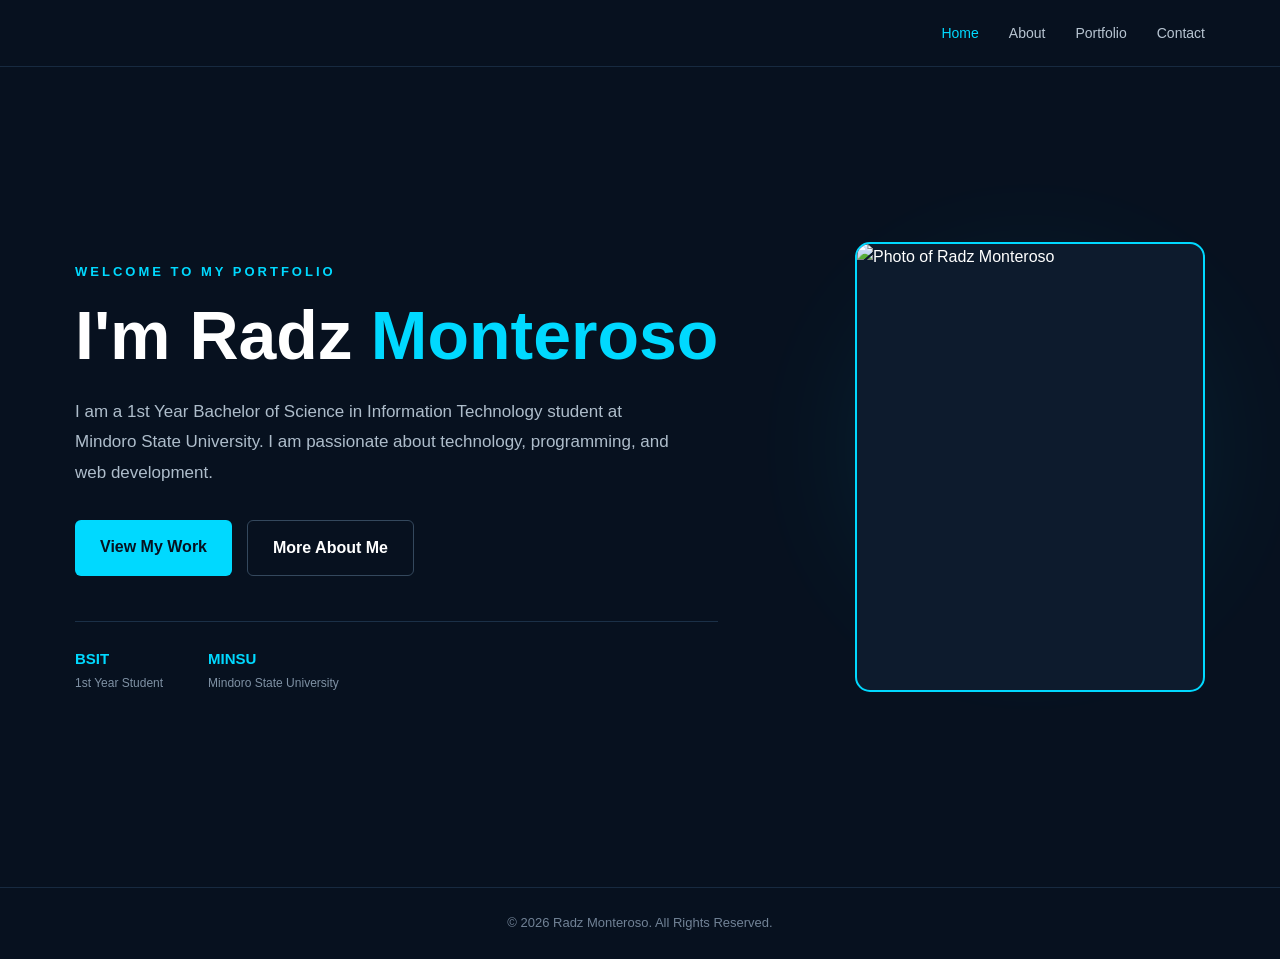
==== index.html @ 7279c30b "Add files via upload" ====
<!DOCTYPE html>
<html lang="en">

<head>
    <meta charset="UTF-8">
    <meta name="viewport" content="width=device-width, initial-scale=1.0">
    <title>Radz Monteroso | Portfolio</title>
    <link rel="stylesheet" href="style.css">
</head>

<body>

<header class="header">
    <nav class="navbar">

        <a href="index.html" class="logo">
            <span></span>
        </a>

        <div class="nav-links">
            <a href="index.html" class="active">Home</a>
            <a href="about.html">About</a>
            <a href="portfolio.html">Portfolio</a>
            <a href="contact.html">Contact</a>
        </div>

    </nav>
</header>


<main>

    <section class="hero">

        <div class="hero-content">

            <p class="eyebrow">
                WELCOME TO MY PORTFOLIO
            </p>

            <h1>
                I'm Radz
                <span>Monteroso</span>
            </h1>

            <p class="hero-description">
                I am a 1st Year Bachelor of Science in Information
                Technology student at Mindoro State University.
                I am passionate about technology, programming,
                and web development.
            </p>

            <div class="hero-buttons">

                <a href="portfolio.html" class="btn primary-btn">
                    View My Work
                </a>

                <a href="about.html" class="btn secondary-btn">
                    More About Me
                </a>

            </div>

            <div class="hero-details">

                <div>
                    <strong>BSIT</strong>
                    <span>1st Year Student</span>
                </div>

                <div>
                    <strong>MINSU</strong>
                    <span>Mindoro State University</span>
                </div>

            </div>

        </div>


        <div class="hero-photo">

            <div class="photo-glow"></div>

            <div class="photo-frame">
                <img src="images/1000003085/images/profile.jpg" 
                  alt="Photo of Radz Monteroso">
                  
                     
            </div>

          

                
            

        </div>

    </section>

</main>


<footer>
    <p>&copy; 2026 Radz Monteroso. All Rights Reserved.</p>
</footer>

</body>

</html>
---- style.css ----
* {
    margin: 0;
    padding: 0;
    box-sizing: border-box;
}

html {
    scroll-behavior: smooth;
}

body {
    font-family: Arial, Helvetica, sans-serif;
    background: #07111f;
    color: #ffffff;
    line-height: 1.6;
}

a {
    text-decoration: none;
}

.header {
    width: 100%;
    background: #07111f;
    border-bottom: 1px solid #172a40;
}

.navbar {
    max-width: 1200px;
    margin: auto;
    padding: 22px 35px;
    display: flex;
    align-items: center;
    justify-content: space-between;
}

.logo {
    color: #ffffff;
    font-size: 28px;
    font-weight: bold;
}

.logo span {
    color: #00d9ff;
}

.nav-links {
    display: flex;
    align-items: center;
    gap: 30px;
}

.nav-links a {
    color: #b8c5d2;
    font-size: 14px;
    transition: 0.3s;
}

.nav-links a:hover,
.nav-links a.active {
    color: #00d9ff;
}

/* HOME */

.hero {
    max-width: 1200px;
    min-height: calc(100vh - 80px);
    margin: auto;
    padding: 70px 35px;
    display: flex;
    align-items: center;
    justify-content: space-between;
    gap: 70px;
}

.hero-content {
    max-width: 650px;
}

.eyebrow {
    color: #00d9ff;
    font-size: 13px;
    font-weight: bold;
    letter-spacing: 3px;
    margin-bottom: 18px;
}

.hero h1 {
    font-size: 68px;
    line-height: 1.05;
    margin-bottom: 25px;
}

.hero h1 span {
    color: #00d9ff;
}

.hero-description {
    color: #aebdcb;
    font-size: 17px;
    line-height: 1.8;
    max-width: 600px;
    margin-bottom: 32px;
}

.hero-buttons {
    display: flex;
    gap: 15px;
    flex-wrap: wrap;
}

.btn {
    display: inline-block;
    padding: 14px 25px;
    border-radius: 6px;
    font-weight: bold;
    transition: 0.3s;
}

.primary-btn {
    background: #00d9ff;
    color: #07111f;
}

.primary-btn:hover {
    transform: translateY(-3px);
}

.secondary-btn {
    border: 1px solid #34485d;
    color: #ffffff;
}

.secondary-btn:hover {
    border-color: #00d9ff;
    color: #00d9ff;
}

.hero-details {
    display: flex;
    gap: 45px;
    margin-top: 45px;
    padding-top: 25px;
    border-top: 1px solid #1b3047;
}

.hero-details div {
    display: flex;
    flex-direction: column;
}

.hero-details strong {
    color: #00d9ff;
    font-size: 15px;
}

.hero-details span {
    color: #7f91a4;
    font-size: 12px;
    margin-top: 3px;
}

/* PROFILE PHOTO */

.hero-photo {
    width: 390px;
    height: 500px;
    position: relative;
    flex-shrink: 0;
}

.photo-frame {
    width: 350px;
    height: 450px;
    position: absolute;
    right: 0;
    top: 15px;
    overflow: hidden;
    border: 2px solid #00d9ff;
    border-radius: 15px;
    background: #0d1b2d;
}

.photo-frame img {
    width: 100%;
    height: 100%;
    object-fit: cover;
}

.photo-glow {
    width: 300px;
    height: 300px;
    position: absolute;
    right: 25px;
    top: 70px;
    background: #00d9ff;
    opacity: 0.12;
    border-radius: 50%;
    filter: blur(70px);
}

.photo-label {
    position: absolute;
    right: 25px;
    bottom: 0;
    width: 220px;
    padding: 15px 20px;
    background: #0d1b2d;
    border-left: 3px solid #00d9ff;
}

.photo-label span {
    color: #00d9ff;
    font-size: 12px;
    font-weight: bold;
}



  
    
    


/* GENERAL PAGES */

.page {
    max-width: 1200px;
    min-height: 75vh;
    margin: auto;
    padding: 75px 35px;
}

.page-heading {
    margin-bottom: 45px;
}

.page-heading small {
    color: #00d9ff;
    font-size: 12px;
    font-weight: bold;
    letter-spacing: 2px;
}

.page-heading h1 {
    font-size: 52px;
    line-height: 1.1;
    margin-top: 10px;
}

.page-heading h1 span {
    color: #00d9ff;
}

/* ABOUT */

.about-grid {
    display: grid;
    grid-template-columns: 1.3fr 1fr;
    gap: 25px;
}

.content-card {
    background: #0d1b2d;
    border: 1px solid #1a3047;
    border-radius: 10px;
    padding: 32px;
}

.content-card h2 {
    color: #00d9ff;
    margin-bottom: 18px;
}

.content-card p {
    color: #bdc9d5;
    margin-bottom: 18px;
}

.education-item {
    padding: 18px 0;
    border-bottom: 1px solid #26394f;
}

.education-item:last-child {
    border-bottom: none;
}

.education-item small {
    color: #00d9ff;
}

.skills-section {
    margin-top: 35px;
}

.skills-section h2 {
    margin-bottom: 18px;
}

.skills-list {
    display: flex;
    flex-wrap: wrap;
    gap: 10px;
}

.skills-list span {
    padding: 9px 16px;
    color: #00d9ff;
    border: 1px solid #00d9ff;
    border-radius: 30px;
    font-size: 13px;
}

.hobby-card {
    margin-top: 35px;
}

/* PORTFOLIO */

.projects {
    display: grid;
    grid-template-columns: repeat(2, 1fr);
    gap: 25px;
}

.project-card {
    background: #0d1b2d;
    border: 1px solid #1a3047;
    border-radius: 10px;
    padding: 32px;
    transition: 0.3s;
}

.project-card:hover {
    border-color: #00d9ff;
    transform: translateY(-4px);
}

.project-number {
    color: #00d9ff;
    font-size: 13px;
    font-weight: bold;
    margin-bottom: 14px;
}

.project-card h2 {
    margin-bottom: 12px;
}

.project-card p {
    color: #b9c5d2;
    margin-bottom: 18px;
}

.project-tag {
    color: #00d9ff;
    font-size: 13px;
}

/* CONTACT */

.contact-grid {
    display: grid;
    grid-template-columns: 0.9fr 1.1fr;
    gap: 30px;
}

.contact-info,
.contact-form {
    background: #0d1b2d;
    border: 1px solid #1a3047;
    border-radius: 10px;
    padding: 35px;
}

.contact-info h2 {
    color: #00d9ff;
    margin-bottom: 15px;
}

.contact-info > p {
    color: #b9c5d2;
    margin-bottom: 30px;
}

.contact-item {
    margin-bottom: 22px;
}

.contact-item strong {
    display: block;
    color: #00d9ff;
    font-size: 13px;
    margin-bottom: 4px;
}

.contact-item p,
.contact-item a {
    color: #ffffff;
    font-size: 15px;
}

.contact-item a:hover {
    color: #00d9ff;
}

.contact-form {
    display: flex;
    flex-direction: column;
}

.contact-form label {
    margin-bottom: 7px;
    font-size: 14px;
}

.contact-form input,
.contact-form textarea {
    width: 100%;
    padding: 13px;
    margin-bottom: 20px;
    background: #07111f;
    border: 1px solid #2a4058;
    border-radius: 5px;
    color: #ffffff;
    font-family: Arial, Helvetica, sans-serif;
    outline: none;
}

.contact-form input:focus,
.contact-form textarea:focus {
    border-color: #00d9ff;
}

.contact-form textarea {
    min-height: 140px;
    resize: vertical;
}

.contact-form button {
    padding: 14px;
    background: #00d9ff;
    color: #07111f;
    border: none;
    border-radius: 5px;
    font-weight: bold;
    cursor: pointer;
}

/* FOOTER */

footer {
    border-top: 1px solid #172a40;
    text-align: center;
    padding: 25px;
    color: #718296;
    font-size: 13px;
}

/* MOBILE */

@media (max-width: 850px) {

    .navbar {
        flex-direction: column;
        gap: 18px;
        padding: 20px;
    }

    .nav-links {
        gap: 18px;
        justify-content: center;
        flex-wrap: wrap;
    }

    .hero {
        min-height: auto;
        padding: 60px 25px;
        flex-direction: column-reverse;
        text-align: center;
        gap: 45px;
    }

    .hero h1 {
        font-size: 52px;
    }

    .hero-description {
        margin-left: auto;
        margin-right: auto;
    }

    .hero-buttons {
        justify-content: center;
    }

    .hero-details {
        justify-content: center;
        text-align: left;
    }

    .hero-photo {
        width: 320px;
        height: 410px;
    }

    .photo-frame {
        width: 290px;
        height: 370px;
        left: 15px;
        right: auto;
    }

    .photo-glow {
        left: 30px;
        right: auto;
    }

    .photo-label {
        right: 0;
        bottom: 0;
    }

    .about-grid,
    .projects,
    .contact-grid {
        grid-template-columns: 1fr;
    }

    .page {
        padding: 55px 25px;
    }

    .page-heading h1 {
        font-size: 42px;
    }
}

@media (max-width: 450px) {

    .nav-links {
        gap: 12px;
    }

    .nav-links a {
        font-size: 13px;
    }

    .hero {
        padding: 45px 20px;
    }

    .hero h1 {
        font-size: 42px;
    }

    .hero-description {
        font-size: 15px;
    }

    .hero-details {
        gap: 25px;
    }

    .hero-photo {
        width: 280px;
        height: 365px;
    }

    .photo-frame {
        width: 255px;
        height: 325px;
    }

    .photo-label {
        width: 190px;
        padding: 12px 15px;
    }

    .page {
        padding: 45px 20px;
    }
}
.skill-item {
    background: #0d1b2d;
    border: 1px solid #1a3047;
    border-radius: 10px;
    padding: 20px;
    margin-bottom: 15px;
}

.skill-item span {
    display: inline-block;
    color: #00d9ff;
    font-weight: bold;
    margin-bottom: 8px;
}

.skill-item p {
    color: #aebdcb;
    font-size: 14px;
    line-height: 1.6;
}
#formStatus {
    position: fixed;
    top: 25px;
    left: 50%;
    transform: translateX(-50%) translateY(-20px);
    background: #102d35;
    color: #00d9ff;
    border: 1px solid #00d9ff;
    padding: 18px 25px;
    border-radius: 10px;
    text-align: center;
    width: 90%;
    max-width: 380px;
    opacity: 0;
    visibility: hidden;
    transition: 0.4s ease;
    z-index: 9999;
}

#formStatus {
    position: fixed;
    top: 25px;
    left: 50%;
    transform: translateX(-50%) translateY(-20px);
    background: #102d35;
    color: #00d9ff;
    border: 1px solid #00d9ff;
    padding: 18px 25px;
    border-radius: 10px;
    text-align: center;
    width: 90%;
    max-width: 380px;
    opacity: 0;
    visibility: hidden;
    transition: 0.4s ease;
    z-index: 9999;
}
#formStatus {
    position: fixed;
    top: 25px;
    left: 50%;
    transform: translateX(-50%) translateY(-20px);
    background: #102d35;
    color: #00d9ff;
    border: 1px solid #00d9ff;
    padding: 18px 25px;
    border-radius: 10px;
    text-align: center;
    width: 90%;
    max-width: 380px;
    opacity: 0;
    visibility: hidden;
    transition: 0.4s ease;
    z-index: 9999;
}

#formStatus.show {
    opacity: 1;
    visibility: visible;
    transform: translateX(-50%) translateY(0);
}
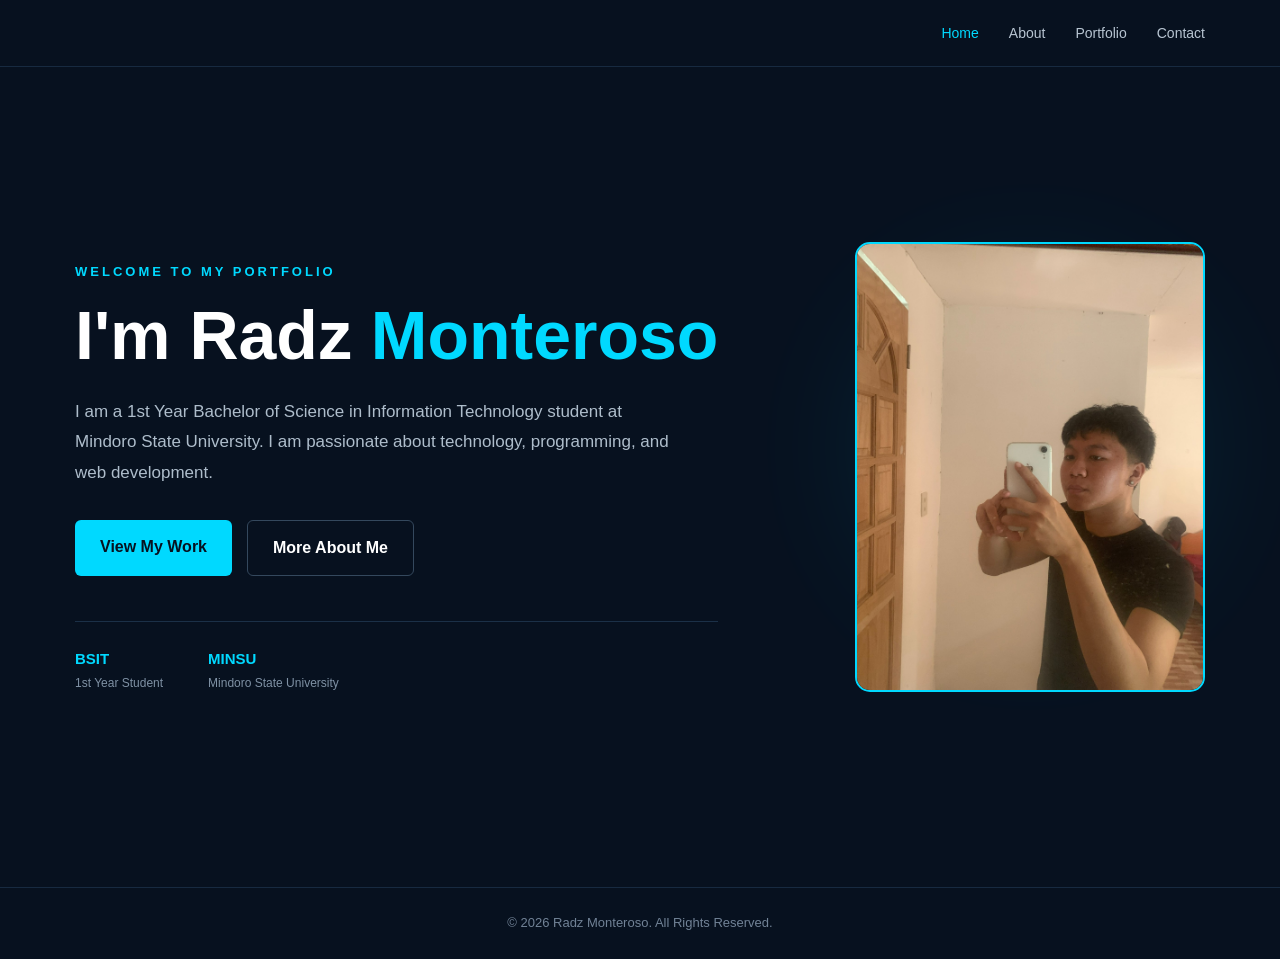
==== commit 9882f35e: "Update image source in index.html" ====
--- a/index.html
+++ b/index.html
@@ -84,7 +84,7 @@
             <div class="photo-glow"></div>
 
             <div class="photo-frame">
-                <img src="images/1000003085/images/profile.jpg" 
+                <img src="profile.jpg" 
                   alt="Photo of Radz Monteroso">
                   
                      
@@ -108,4 +108,4 @@
 
 </body>
 
-</html>+</html>
